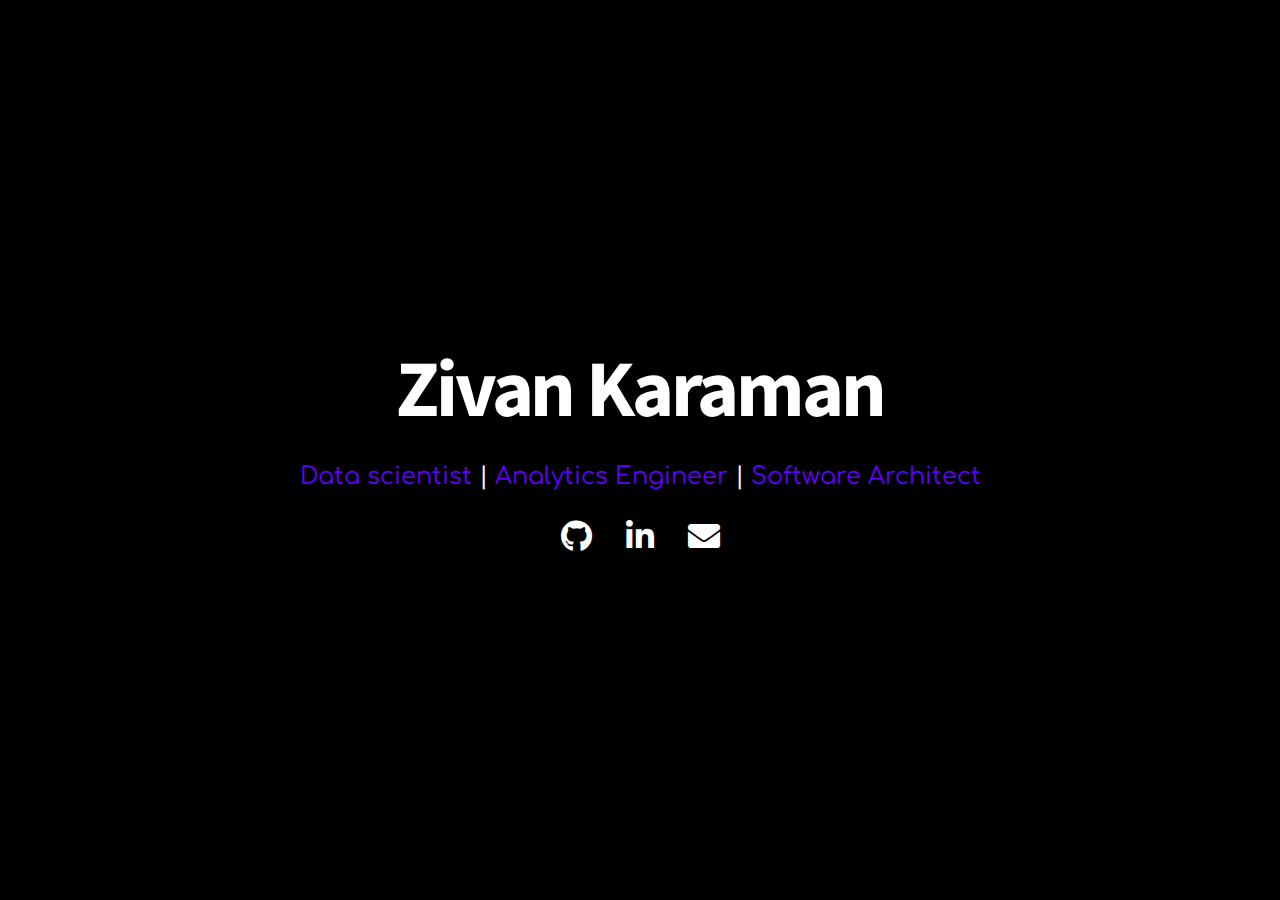
==== docs/index.html @ 70edf969 "landing" ====
<!DOCTYPE html>
<html lang="en">
  <head>
    <meta charset="UTF-8" />
    <meta name="viewport" content="width=device-width, initial-scale=1.0" />
    <title>Madza.dev</title>
    <link rel="icon" href="icons/favicon.ico" />
    <link rel="stylesheet" href="icons/font-awesome/css/all.css" />
    <link rel="stylesheet" href="styles/main.css" />
  </head>
  <body>
    <div class="content-wrapper">
      <h1>Zivan Karaman</h1>
      <p>
        Data scientist <span class="divider"> | </span> Analytics Engineer
        <span class="divider"> | </span> Software Architect
      </p>
      <a href="https://github.com/zivankaraman">
        <i class="icon fab fa-github fa-2x"></i>
      </a>
      <a href="https://www.linkedin.com/in/zivankaraman/">
        <i class="icon fab fa-linkedin-in fa-2x"></i>
      </a>
      <a href="mailto:zivan.karaman#gmail.com">
        <i class="icon fas fa-envelope fa-2x"></i>
      </a>
    </div>
  </body>
</html>
---- docs/styles/main.css ----
@import url("https://fonts.googleapis.com/css2?family=Comfortaa:wght@700&family=Source+Sans+Pro:wght@900&display=swap");

* {
  margin: 0;
  padding: 0;
  text-decoration: none;
}

body {
  display: flex;
  justify-content: center;
  align-items: center;
  height: 100vh;
  background-color: black;
}

.content-wrapper {
  text-align: center;
}

h1 {
  color: white;
  font-family: "Source Sans Pro", sans-serif;
  font-size: 5em;
  letter-spacing: -0.04em;
}

p {
  color: rgb(98, 0, 255);
  font-family: "Comfortaa", cursive;
  font-size: 1.5em;
  margin: 15px 0;
}

.divider {
  color: white;
}

.icon {
  color: white;
  padding: 15px;
  border-radius: 50%;
}

.icon:hover {
  cursor: pointer;
  background-color: rgb(22, 22, 22);
}
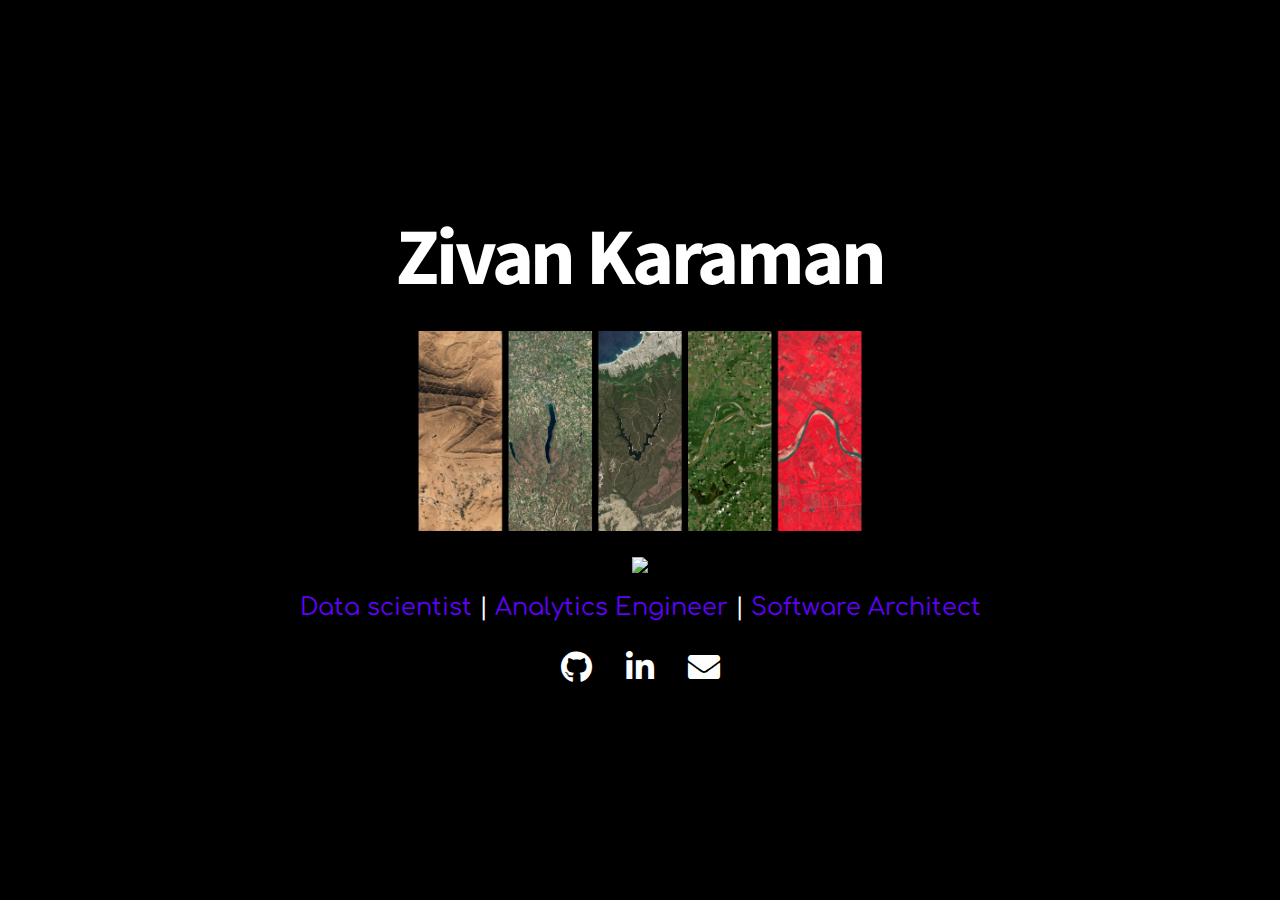
==== commit a6bdc1a7: "name" ====
--- a/docs/index.html
+++ b/docs/index.html
@@ -3,7 +3,7 @@
   <head>
     <meta charset="UTF-8" />
     <meta name="viewport" content="width=device-width, initial-scale=1.0" />
-    <title>Madza.dev</title>
+    <title>Zivan Karaman</title>
     <link rel="icon" href="icons/favicon.ico" />
     <link rel="stylesheet" href="icons/font-awesome/css/all.css" />
     <link rel="stylesheet" href="styles/main.css" />
@@ -11,6 +11,8 @@
   <body>
     <div class="content-wrapper">
       <h1>Zivan Karaman</h1>
+      <p><img src="icons/ZIVAN.png" height="200px"></p>
+      <p><img src="icons/KARAMAN.png" height="200px"></p>
       <p>
         Data scientist <span class="divider"> | </span> Analytics Engineer
         <span class="divider"> | </span> Software Architect
@@ -21,7 +23,7 @@
       <a href="https://www.linkedin.com/in/zivankaraman/">
         <i class="icon fab fa-linkedin-in fa-2x"></i>
       </a>
-      <a href="mailto:zivan.karaman#gmail.com">
+      <a href="mailto:zivan.karaman@gmail.com">
         <i class="icon fas fa-envelope fa-2x"></i>
       </a>
     </div>
